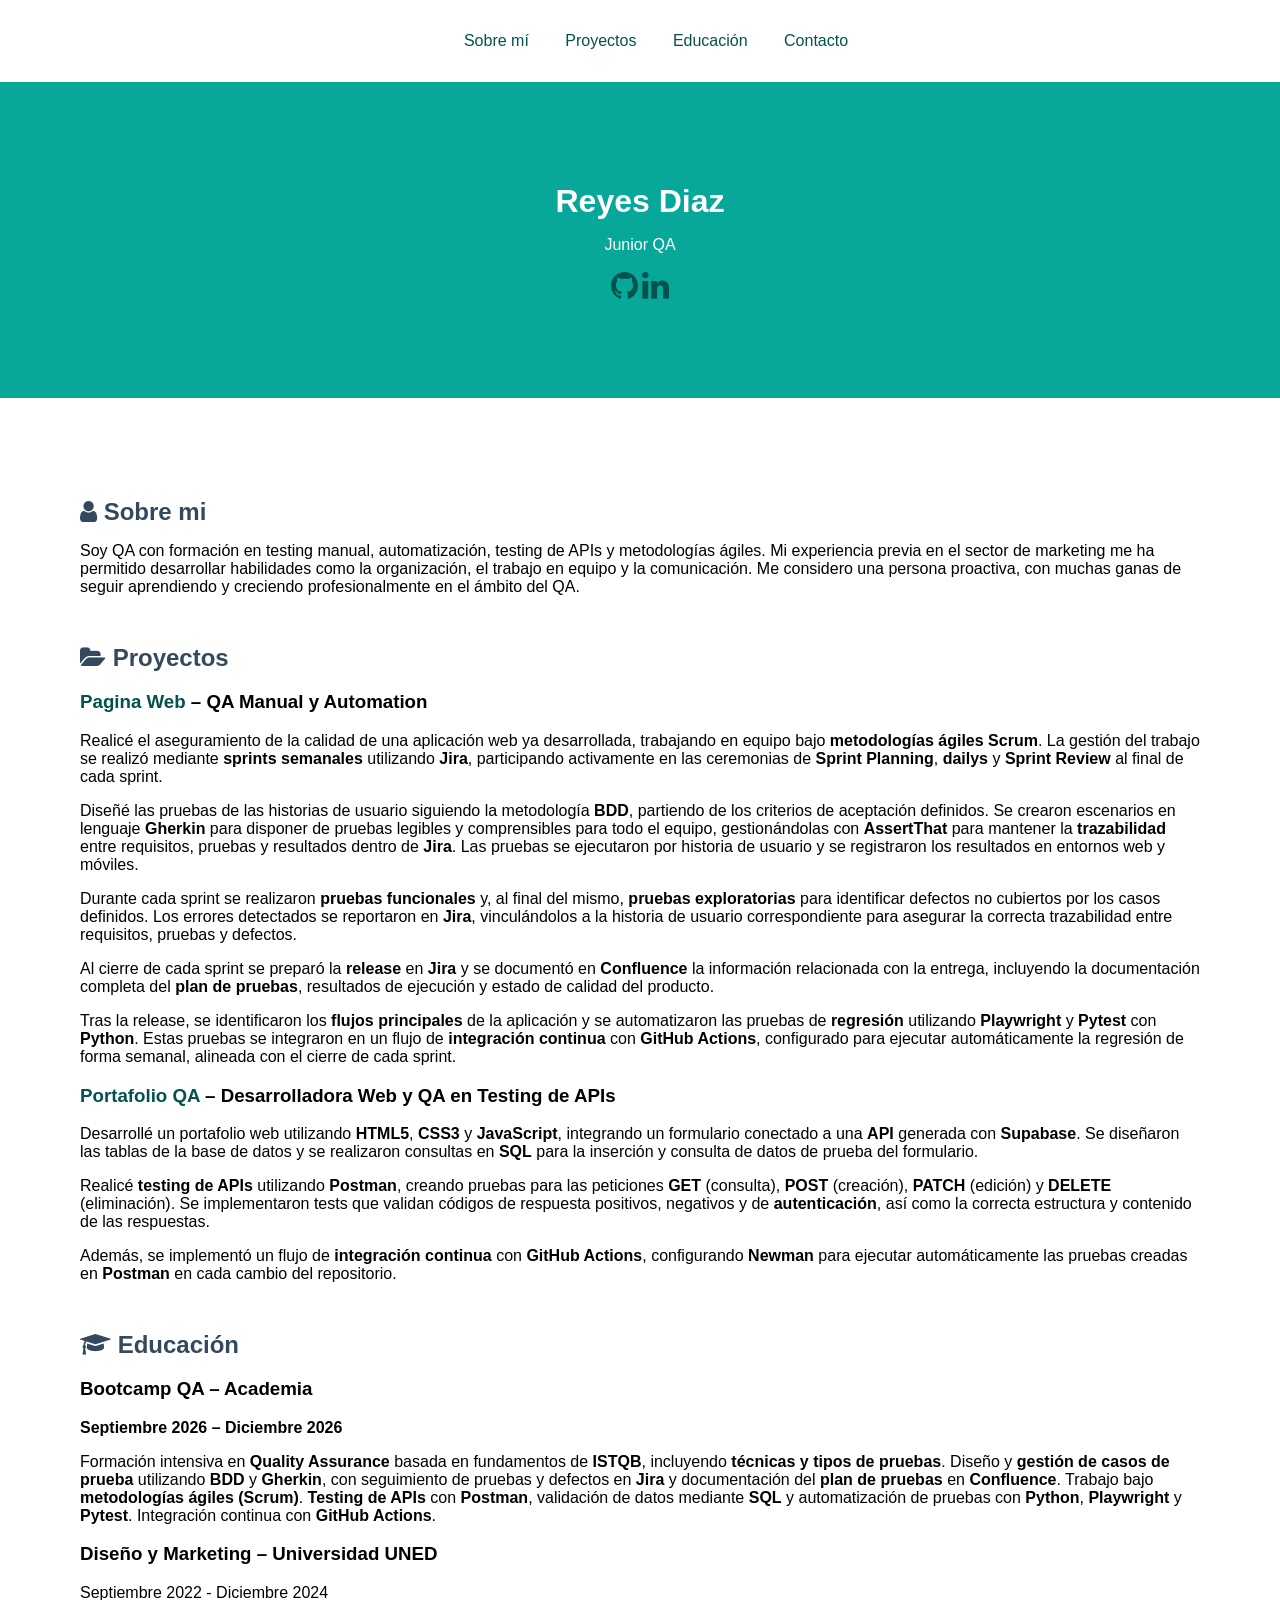
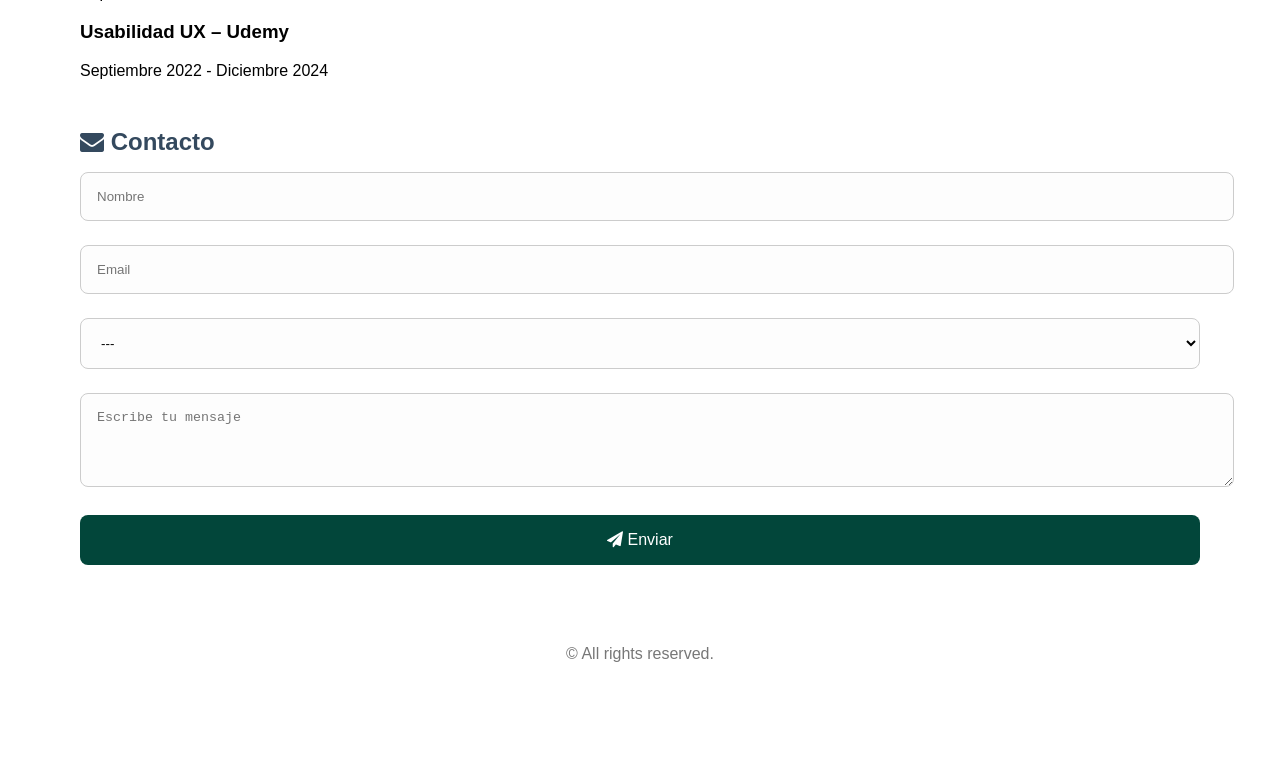
==== index.html @ e9821974 "Initial commit" ====
<!DOCTYPE html>
<html lang="es">

<head>
  <meta charset="UTF-8" />
  <meta name="viewport" content="width=device-width, initial-scale=1.0" />
  <meta name="description" content="Portfolio Reyes Cuesta QA" />
  <meta name="author" content="Reyes Cuesta" />
  <title>Reyes Cuesta - Portfolio</title>
  <link href="style.css" rel="stylesheet" />
  <!-- Importar Font Awesome para los iconos -->
  <link rel="stylesheet" href="https://cdnjs.cloudflare.com/ajax/libs/font-awesome/4.7.0/css/font-awesome.min.css" />
</head>

<body>
        <!-- Menú de navegación -->
  <nav>
      <ul>
        <li><a id="menusobremi" href="#sobremi">Sobre mí</a></li>
        <li><a id="menuproyectos" href="#proyectos">Proyectos</a></li>
        <li><a id="menueducacion" href="#educacion">Educación</a></li>
        <li><a id="menucontacto" href="#contacto">Contacto</a></li>
      </ul>
    </nav>
  <header>
    <h1 id="minombre">Reyes Diaz</h1>
    <p id="titulo">Junior QA</p>
    <p>
      <a id="linkgithub" href="https://github.com/Bootcamp-QA/" title="GitHub"
        class="fa fa-github fa-2x" aria-label="GitHub"></a>
      <a id="linklinkedin" href="https://www.linkedin.com/in/reyescuesta" title="LinkedIn"
        class="fa fa-linkedin fa-2x" aria-label="LinkedIn"></a>
    </p>
  </header>
  <main>
    <section id="sobremi">
      <h2 id="titulosobremi">
        <i class="fa fa-user"></i> Sobre mi
      </h2>
<p>
  Soy QA con formación en testing manual, automatización, testing de APIs y
  metodologías ágiles. Mi experiencia previa en el sector de marketing me ha permitido
  desarrollar habilidades como la organización, el trabajo en equipo y la comunicación.
  Me considero una persona proactiva, con muchas ganas de seguir aprendiendo y creciendo
  profesionalmente en el ámbito del QA.
</p>

    </section>

    <section id="proyectos">
      <h2 id="tituloproyectos">
        <i class="fa fa-folder-open"></i> Proyectos
      </h2>

      <h3>
        <a id="linkproyectoapi" href="https://yourwebsite.com" target="_blank">Pagina Web</a>
        – QA Manual y Automation
      </h3>
      <p>
  Realicé el aseguramiento de la calidad de una aplicación web ya desarrollada,
  trabajando en equipo bajo <strong>metodologías ágiles Scrum</strong>. La gestión del
  trabajo se realizó mediante <strong>sprints semanales</strong> utilizando
  <strong>Jira</strong>, participando activamente en las ceremonias de
  <strong>Sprint Planning</strong>, <strong>dailys</strong> y <strong>Sprint Review</strong>
  al final de cada sprint.
</p>

<p>
  Diseñé las pruebas de las historias de usuario siguiendo la metodología
  <strong>BDD</strong>, partiendo de los criterios de aceptación definidos. Se crearon
  escenarios en lenguaje <strong>Gherkin</strong> para disponer de pruebas legibles y
  comprensibles para todo el equipo, gestionándolas con <strong>AssertThat</strong> para
  mantener la <strong>trazabilidad</strong> entre requisitos, pruebas y resultados dentro
  de <strong>Jira</strong>. Las pruebas se ejecutaron por historia de usuario y se
  registraron los resultados en entornos web y móviles.
</p>

<p>
  Durante cada sprint se realizaron <strong>pruebas funcionales</strong> y, al final del
  mismo, <strong>pruebas exploratorias</strong> para identificar defectos no cubiertos por
  los casos definidos. Los errores detectados se reportaron en <strong>Jira</strong>,
  vinculándolos a la historia de usuario correspondiente para asegurar la correcta
  trazabilidad entre requisitos, pruebas y defectos.
</p>

<p>
  Al cierre de cada sprint se preparó la <strong>release</strong> en <strong>Jira</strong>
  y se documentó en <strong>Confluence</strong> la información relacionada con la entrega,
  incluyendo la documentación completa del <strong>plan de pruebas</strong>, resultados
  de ejecución y estado de calidad del producto.
</p>

<p>
  Tras la release, se identificaron los <strong>flujos principales</strong> de la
  aplicación y se automatizaron las pruebas de <strong>regresión</strong> utilizando
  <strong>Playwright</strong> y <strong>Pytest</strong> con <strong>Python</strong>. Estas
  pruebas se integraron en un flujo de <strong>integración continua</strong> con
  <strong>GitHub Actions</strong>, configurado para ejecutar automáticamente la regresión
  de forma semanal, alineada con el cierre de cada sprint.
</p>
      <h3>
        <a id="linkproyectoportafolio" href="https://yourwebsite.com">Portafolio QA</a>
        – Desarrolladora Web y QA en Testing de APIs
      </h3>
     <p>
  Desarrollé un portafolio web utilizando <strong>HTML5</strong>, <strong>CSS3</strong> y
  <strong>JavaScript</strong>, integrando un formulario conectado a una
  <strong>API</strong> generada con <strong>Supabase</strong>. Se diseñaron las tablas
  de la base de datos y se realizaron consultas en <strong>SQL</strong> para la
  inserción y consulta de datos de prueba del formulario.
</p>

<p>
  Realicé <strong>testing de APIs</strong> utilizando <strong>Postman</strong>, creando
  pruebas para las peticiones <strong>GET</strong> (consulta),
  <strong>POST</strong> (creación), <strong>PATCH</strong> (edición) y
  <strong>DELETE</strong> (eliminación). Se implementaron tests que validan códigos de
  respuesta positivos, negativos y de <strong>autenticación</strong>, así como la
  correcta estructura y contenido de las respuestas.
</p>

<p>
  Además, se implementó un flujo de <strong>integración continua</strong> con
  <strong>GitHub Actions</strong>, configurando <strong>Newman</strong> para ejecutar
  automáticamente las pruebas creadas en <strong>Postman</strong> en cada cambio del
  repositorio.
</p>
      
    </section>

    <section id="educacion">
      <h2 id="tituloeducacion">
        <i class="fa fa-graduation-cap"></i> Educación
      </h2>

      <h3>Bootcamp QA – Academia</h3>
<p><strong>Septiembre 2026 – Diciembre 2026</strong></p>
<p>
  Formación intensiva en <strong>Quality Assurance</strong> basada en fundamentos de
  <strong>ISTQB</strong>, incluyendo <strong>técnicas y tipos de pruebas</strong>.
  Diseño y <strong>gestión de casos de prueba</strong> utilizando
  <strong>BDD</strong> y <strong>Gherkin</strong>, con seguimiento de pruebas y defectos
  en <strong>Jira</strong> y documentación del <strong>plan de pruebas</strong> en
  <strong>Confluence</strong>. Trabajo bajo <strong>metodologías ágiles (Scrum)</strong>.
  <strong>Testing de APIs</strong> con <strong>Postman</strong>, validación de datos
  mediante <strong>SQL</strong> y automatización de pruebas con <strong>Python</strong>,
  <strong>Playwright</strong> y <strong>Pytest</strong>. Integración continua con
  <strong>GitHub Actions</strong>.
</p>


      <h3>Diseño y Marketing – Universidad UNED</h3>
      <p>Septiembre 2022 - Diciembre 2024</p>

         <h3>Usabilidad UX – Udemy</h3>
      <p>Septiembre 2022 - Diciembre 2024</p>
    </section>

<section id="contacto">
  <h2 id="titulocontacto">
    <i class="fa fa-envelope"></i> Contacto
  </h2>
  <form id="contactForm" onsubmit="return enviarFormulario(event)">
    <input id="nombre" type="text" placeholder="Nombre" />
    <input id="email" type="email" placeholder="Email" />
    <select id="asunto">
      <option value="">---</option>
      <option value="info">Información</option>
      <option value="job">Oferta Trabajo</option>
      <option value="other">Otro</option>
    </select>
    <textarea id="mensaje" rows="4" placeholder="Escribe tu mensaje"></textarea>
    <button id="enviar" type="submit">
      <i class="fa fa-paper-plane"></i> Enviar
    </button>
  </form>
  <p id="formMessage"></p>
</section>


  <footer>
    <p>&copy; All rights reserved.</p>
  </footer>
</body>
<script src="script.js" defer></script>
</html>
---- style.css ----
body {
  font-family: Verdana, Arial, sans-serif;
  font-size: 1rem;
  color: black;
  margin: 0;
}

header {
  background-color: rgb(7, 167, 153);
  color: white;
  padding: 5rem;
  text-align: center;
}

main {
  padding: 5rem;
  text-align: left;
}

nav {
  text-align: center;
  width:100%;
  padding: 1rem;
}

nav ul {
  padding: 0;
  margin: 0;
    background-color: white;
  
}

nav ul li {
  display: inline-block;
  margin: 0rem;
  font-size: 1rem;
  padding: 1rem;
  border-radius: 0.5rem ;

}
/* Menú vertical en móvil */
@media (max-width: 768px) {
  nav ul li {
    display: block;
    margin: 0.8rem 0;
  }
}

h1 {
  font-size: 2rem;
  margin-bottom: 1rem;
}

p {
  font-size: 1rem;
  margin-bottom: 1rem;
}

a {
  color: #02524e;
  text-decoration: none;
}

a:hover {
  text-decoration: underline;
}

section {
  margin-bottom: 3rem;
}

h2 {
  font-size: 1.5rem;
  margin-bottom: 1rem;
  color: #34495e;
}

/* FORMULARIO */
form {
  width: 100%;
  font-size: 1rem;
}

input,
textarea,
select {
  width: 100%;
  padding: 1rem;
  margin-bottom: 1.5rem;
  border: 1px solid #ccc;
  border-radius: 0.5rem;
  background-color: #fdfdfd;
}

button {
  width: 100%;
  padding: 1rem;
  background-color: #02463a;
  color: white;
  border: none;
  border-radius: 0.5rem;
  font-size: 1rem;
}

footer {
  margin-top: 2rem;
  padding: 1rem;
  font-size: 0.9rem;
  color: #777;
  text-align: center;
}

table {
  width: 100%;
  border-collapse: collapse;
  table-layout: fixed; /* CLAVE */
  font-family: Arial, sans-serif;
}

th, td {
  border: 1px solid #ddd;
  padding: 6px;
  font-size: 14px;
  word-wrap: break-word;
  overflow-wrap: break-word;
}

thead {
  background-color: #f4f4f4;
}

/* Móvil */
@media (max-width: 768px) {
  th, td {
    font-size: 12px;
    padding: 4px;
  }
}
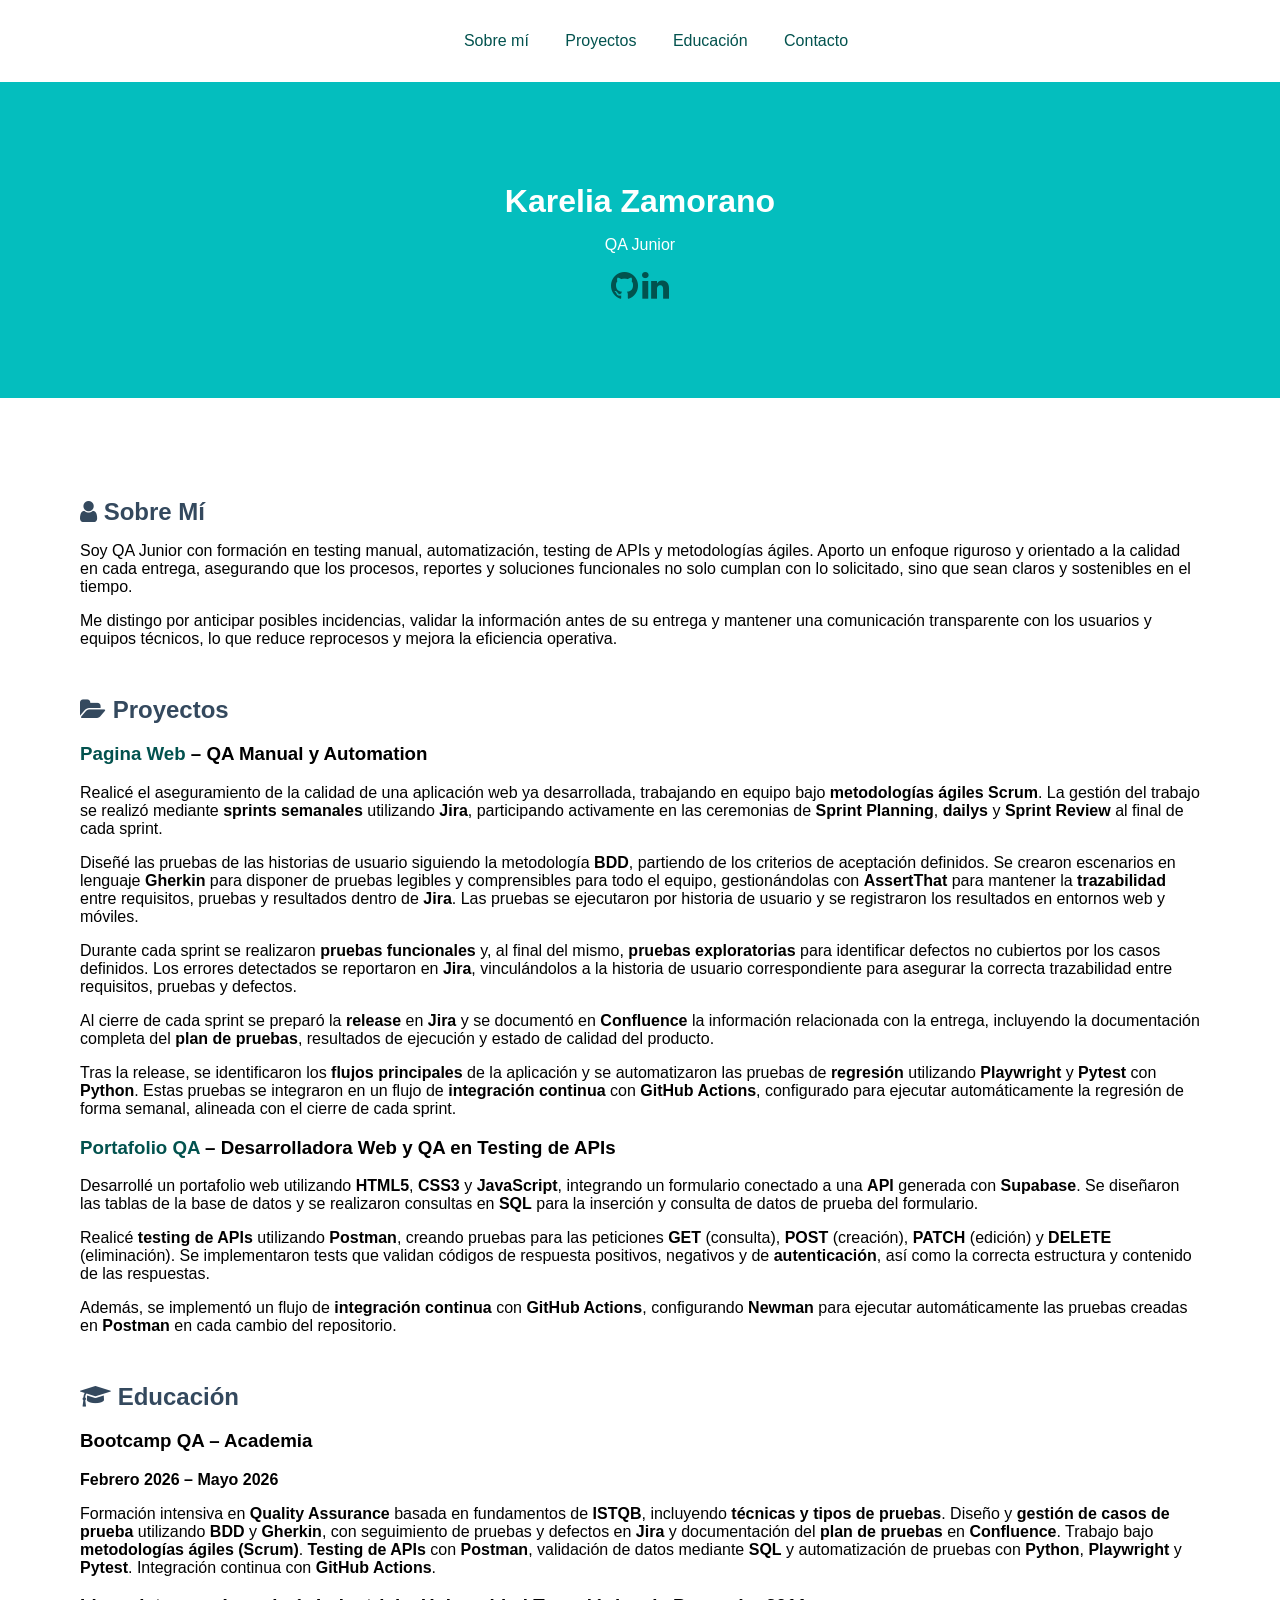
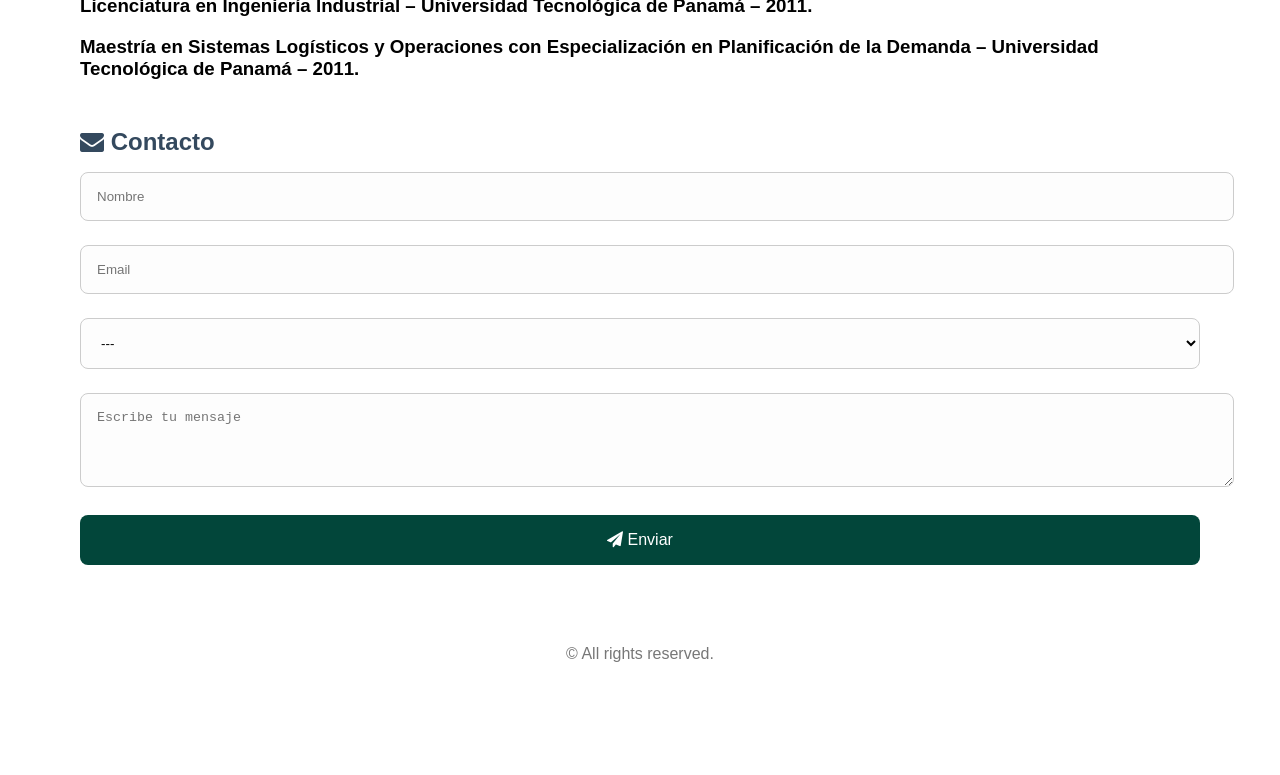
==== commit dd199966: "actualizacion template actualizacion de los datos originales del template por mis datos personales." ====
--- a/index.html
+++ b/index.html
@@ -4,9 +4,9 @@
 <head>
   <meta charset="UTF-8" />
   <meta name="viewport" content="width=device-width, initial-scale=1.0" />
-  <meta name="description" content="Portfolio Reyes Cuesta QA" />
-  <meta name="author" content="Reyes Cuesta" />
-  <title>Reyes Cuesta - Portfolio</title>
+  <meta name="description" content="Portfolio QA de Karelia Zamorano" />
+  <meta name="author" content="Karelia Zamorano" />
+  <title>Karelia Zamorano - Portfolio QA</title>
   <link href="style.css" rel="stylesheet" />
   <!-- Importar Font Awesome para los iconos -->
   <link rel="stylesheet" href="https://cdnjs.cloudflare.com/ajax/libs/font-awesome/4.7.0/css/font-awesome.min.css" />
@@ -23,26 +23,31 @@
       </ul>
     </nav>
   <header>
-    <h1 id="minombre">Reyes Diaz</h1>
-    <p id="titulo">Junior QA</p>
+    <h1 id="minombre">Karelia Zamorano</h1>
+    <p id="titulo">QA Junior</p>
     <p>
-      <a id="linkgithub" href="https://github.com/Bootcamp-QA/" title="GitHub"
+      <a id="linkgithub" href="https://github.com/kareliazamorano/" title="GitHub"
         class="fa fa-github fa-2x" aria-label="GitHub"></a>
-      <a id="linklinkedin" href="https://www.linkedin.com/in/reyescuesta" title="LinkedIn"
+      <a id="linklinkedin" href="https://www.linkedin.com/in/kareliazamorano" title="LinkedIn"
         class="fa fa-linkedin fa-2x" aria-label="LinkedIn"></a>
     </p>
   </header>
   <main>
     <section id="sobremi">
       <h2 id="titulosobremi">
-        <i class="fa fa-user"></i> Sobre mi
+        <i class="fa fa-user"></i> Sobre Mí
       </h2>
 <p>
-  Soy QA con formación en testing manual, automatización, testing de APIs y
-  metodologías ágiles. Mi experiencia previa en el sector de marketing me ha permitido
-  desarrollar habilidades como la organización, el trabajo en equipo y la comunicación.
-  Me considero una persona proactiva, con muchas ganas de seguir aprendiendo y creciendo
-  profesionalmente en el ámbito del QA.
+  Soy QA Junior con formación en testing manual, automatización, testing de APIs y
+  metodologías ágiles. Aporto un enfoque riguroso y orientado a la calidad en cada entrega, 
+  asegurando que los procesos, reportes y soluciones funcionales no solo cumplan con lo 
+  solicitado, sino que sean claros y sostenibles en el tiempo.
+</p>
+
+<p>
+  Me distingo por anticipar posibles incidencias, validar la información antes de su entrega y
+  mantener una comunicación transparente con los usuarios y equipos técnicos, lo que reduce
+  reprocesos y mejora la eficiencia operativa.
 </p>
 
     </section>
@@ -99,7 +104,7 @@
   de forma semanal, alineada con el cierre de cada sprint.
 </p>
       <h3>
-        <a id="linkproyectoportafolio" href="https://yourwebsite.com">Portafolio QA</a>
+        <a id="linkproyectoportafolio" href="https://github.com/KareliaQAOrganization/portfolio-qa-kz">Portafolio QA</a>
         – Desarrolladora Web y QA en Testing de APIs
       </h3>
      <p>
@@ -134,7 +139,7 @@
       </h2>
 
       <h3>Bootcamp QA – Academia</h3>
-<p><strong>Septiembre 2026 – Diciembre 2026</strong></p>
+<p><strong>Febrero 2026 – Mayo 2026</strong></p>
 <p>
   Formación intensiva en <strong>Quality Assurance</strong> basada en fundamentos de
   <strong>ISTQB</strong>, incluyendo <strong>técnicas y tipos de pruebas</strong>.
@@ -149,11 +154,13 @@
 </p>
 
 
-      <h3>Diseño y Marketing – Universidad UNED</h3>
-      <p>Septiembre 2022 - Diciembre 2024</p>
+      <h3>Licenciatura en Ingeniería Industrial – Universidad Tecnológica de Panamá – 2011.</h3>
+      <p>
 
-         <h3>Usabilidad UX – Udemy</h3>
-      <p>Septiembre 2022 - Diciembre 2024</p>
+      </p>  
+        
+      <h3>Maestría en Sistemas Logísticos y Operaciones con Especialización en Planificación
+          de la Demanda – Universidad Tecnológica de Panamá – 2011.</h3>
     </section>
 
 <section id="contacto">
--- a/style.css
+++ b/style.css
@@ -6,7 +6,7 @@
 }
 
 header {
-  background-color: rgb(7, 167, 153);
+  background-color: rgb(4, 190, 190);
   color: white;
   padding: 5rem;
   text-align: center;
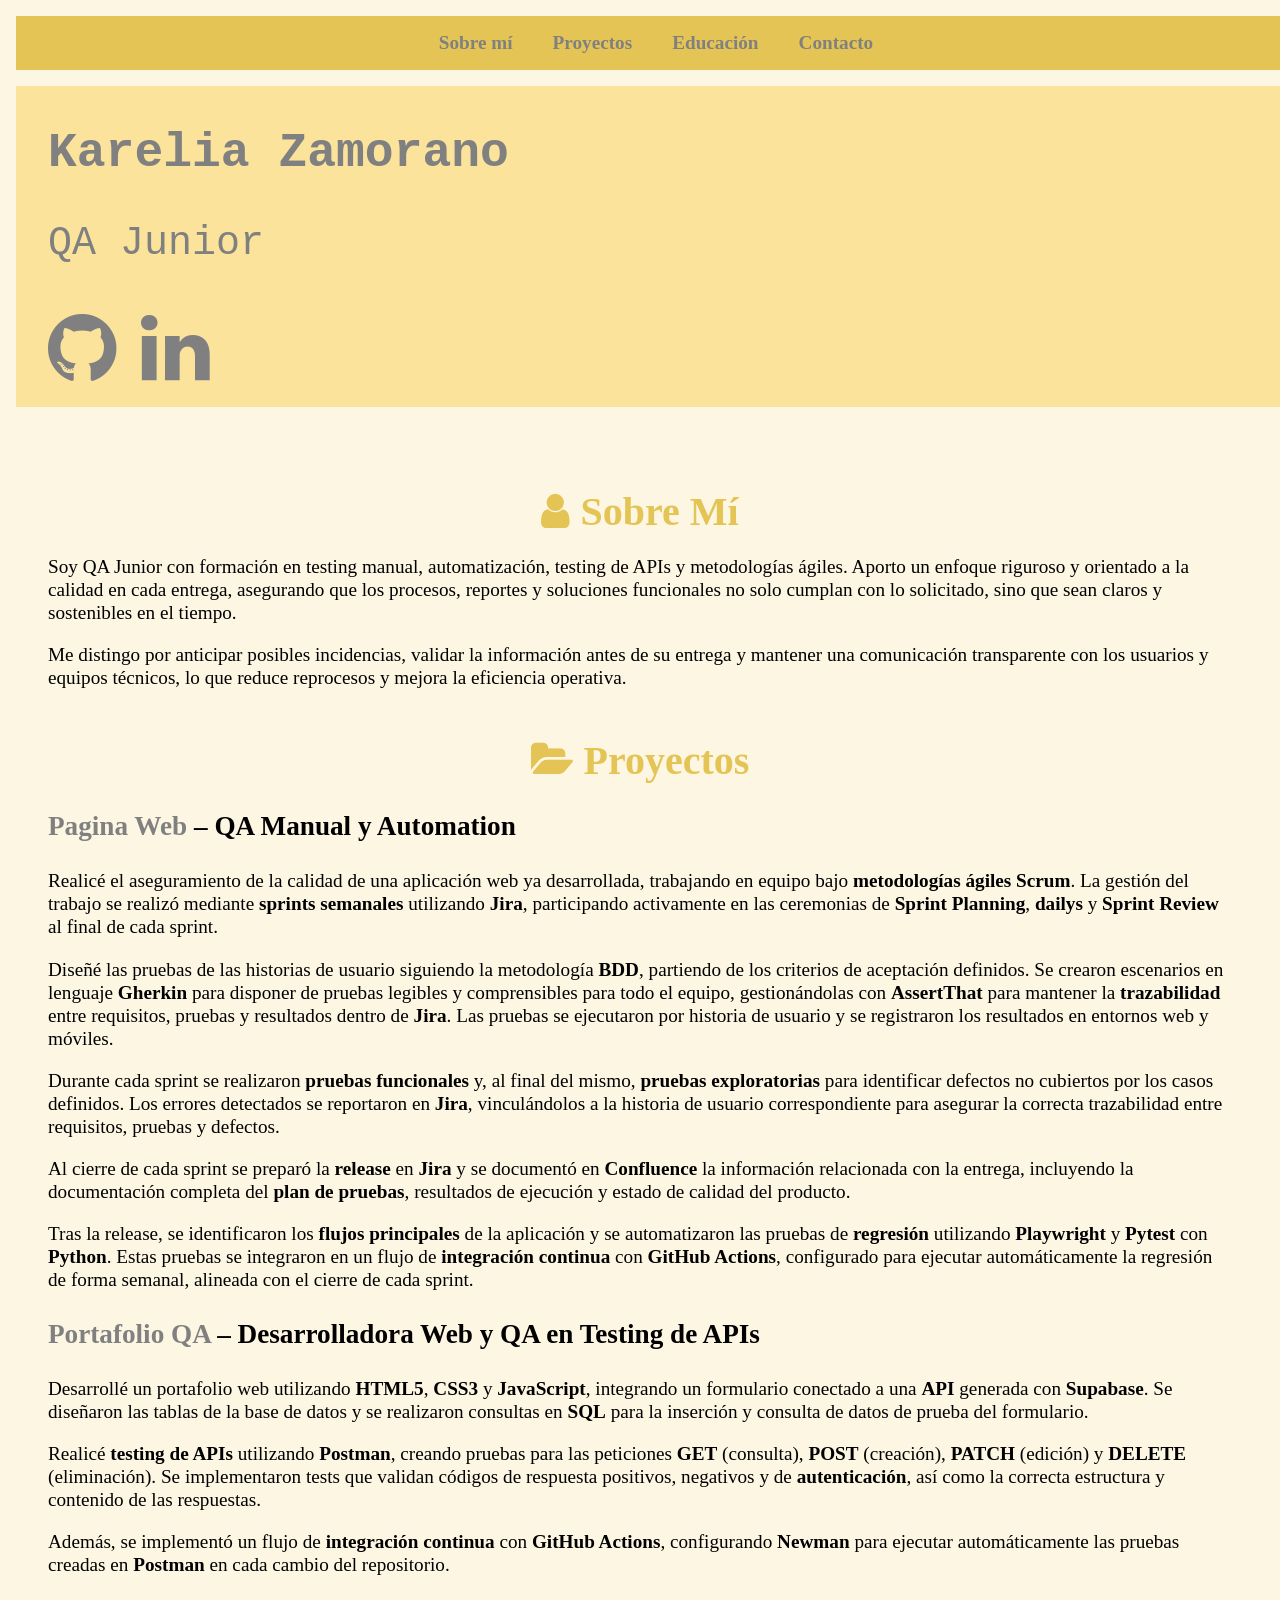
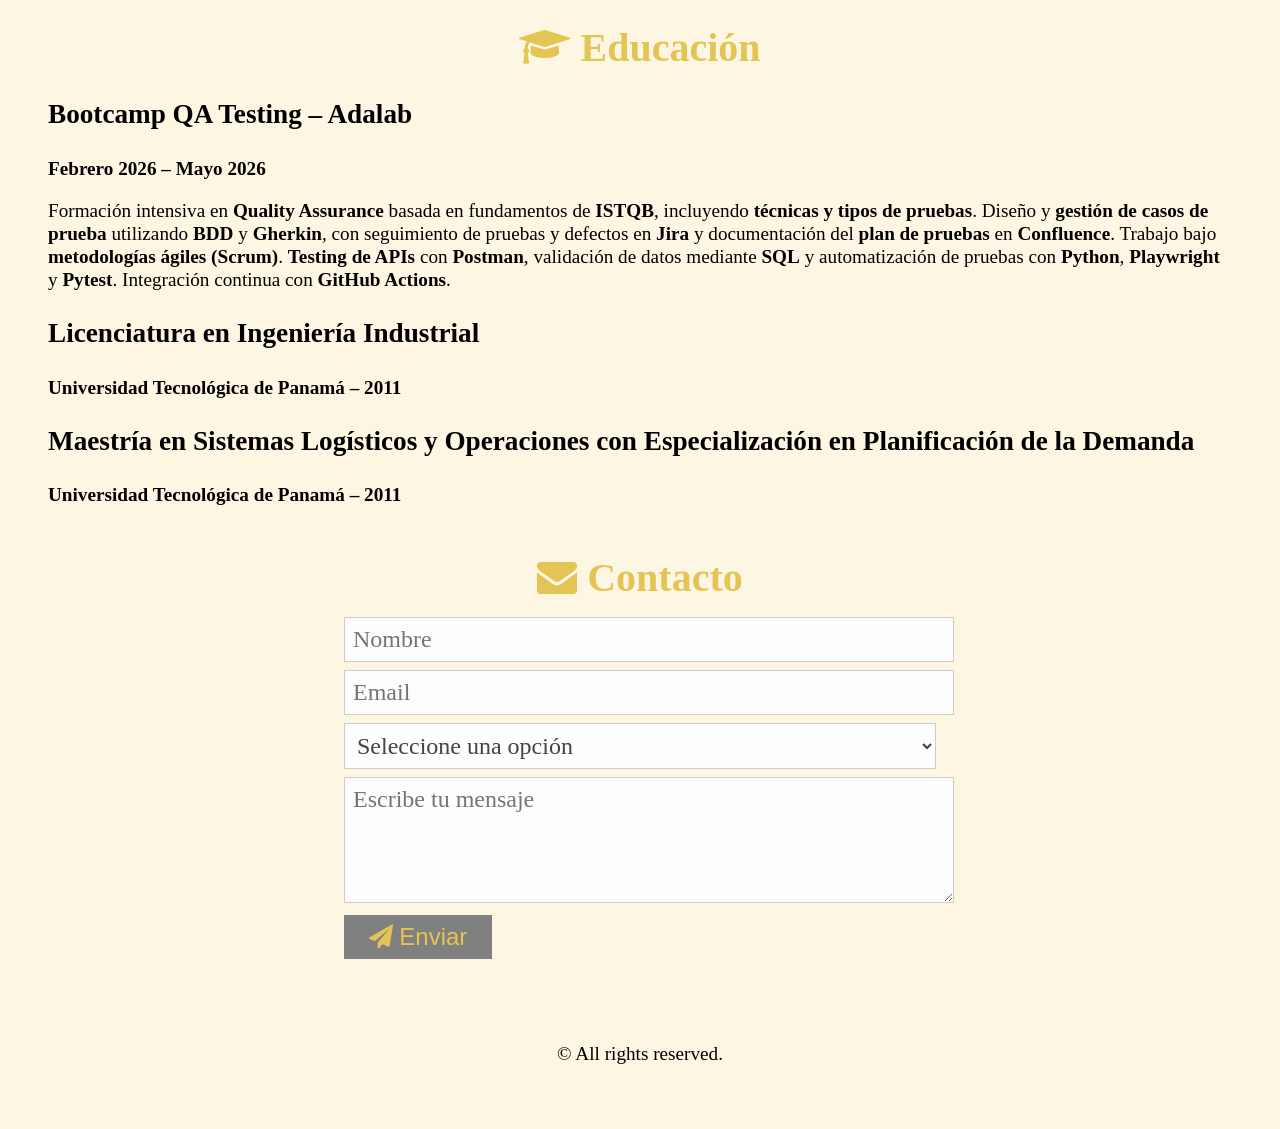
==== commit f36a11a6: "Color change There were changed the color of the webpage, fonts size, fonts type." ====
--- a/index.html
+++ b/index.html
@@ -58,7 +58,8 @@
       </h2>
 
       <h3>
-        <a id="linkproyectoapi" href="https://yourwebsite.com" target="_blank">Pagina Web</a>
+        <!-- El enlace se cambiará cuando se haga la automatización. mientras es el url de confluence -->
+        <a id="linkproyectoapi" href="https://equipo3qa.atlassian.net/wiki/home" target="_blank">Pagina Web</a>
         – QA Manual y Automation
       </h3>
       <p>
@@ -138,7 +139,7 @@
         <i class="fa fa-graduation-cap"></i> Educación
       </h2>
 
-      <h3>Bootcamp QA – Academia</h3>
+      <h3>Bootcamp QA Testing – Adalab</h3>
 <p><strong>Febrero 2026 – Mayo 2026</strong></p>
 <p>
   Formación intensiva en <strong>Quality Assurance</strong> basada en fundamentos de
@@ -154,13 +155,15 @@
 </p>
 
 
-      <h3>Licenciatura en Ingeniería Industrial – Universidad Tecnológica de Panamá – 2011.</h3>
+      <h3>Licenciatura en Ingeniería Industrial</h3>
+        <h4>Universidad Tecnológica de Panamá – 2011</h4>
       <p>
 
       </p>  
         
       <h3>Maestría en Sistemas Logísticos y Operaciones con Especialización en Planificación
-          de la Demanda – Universidad Tecnológica de Panamá – 2011.</h3>
+          de la Demanda</h3>
+          <h4>Universidad Tecnológica de Panamá – 2011</h4>
     </section>
 
 <section id="contacto">
@@ -169,15 +172,15 @@
   </h2>
   <form id="contactForm" onsubmit="return enviarFormulario(event)">
     <input id="nombre" type="text" placeholder="Nombre" />
-    <input id="email" type="email" placeholder="Email" />
-    <select id="asunto">
-      <option value="">---</option>
+    <input id="email" type="email" placeholder="Email" required/>
+    <select id="asunto" required>
+      <option value="" disabled selected>Seleccione una opción</option>
       <option value="info">Información</option>
       <option value="job">Oferta Trabajo</option>
       <option value="other">Otro</option>
     </select>
-    <textarea id="mensaje" rows="4" placeholder="Escribe tu mensaje"></textarea>
-    <button id="enviar" type="submit">
+    <textarea id="mensaje" rows="4" placeholder="Escribe tu mensaje" required maxlength="500"></textarea>
+    <button id="enviar" type="submit" required>
       <i class="fa fa-paper-plane"></i> Enviar
     </button>
   </form>
--- a/style.css
+++ b/style.css
@@ -1,19 +1,30 @@
 body {
-  font-family: Verdana, Arial, sans-serif;
-  font-size: 1rem;
-  color: black;
   margin: 0;
+  background-color: #fdf6e3;
+  color: light;
+  font-size: 2rem;
+  font-family: "Times new roman", times, serif;
 }
 
 header {
-  background-color: rgb(4, 190, 190);
-  color: white;
-  padding: 5rem;
-  text-align: center;
+  width: 100%;
+  background-color: #fce39c;
+  color: grey;
+  font-family: 'Courier New', Courier, monospace;
+  margin-left: 1rem;
+  margin-right: 1rem;
+  padding-left: 2rem;
+  padding-top: 0.5rem;
+  padding-bottom: 1rem;
+  text-align: left;
+  border-color: black;
+  p {
+    font-size: 2.5rem;
+  }
 }
 
 main {
-  padding: 5rem;
+  padding: 3rem;
   text-align: left;
 }
 
@@ -26,43 +37,47 @@
 nav ul {
   padding: 0;
   margin: 0;
-    background-color: white;
+    background-color: #e3c454;
   
 }
 
 nav ul li {
   display: inline-block;
   margin: 0rem;
-  font-size: 1rem;
+  font-size: 1.2rem;
+  color: lightgray;
   padding: 1rem;
-  border-radius: 0.5rem ;
-
+  border-radius: 0rem;
 }
 /* Menú vertical en móvil */
 @media (max-width: 768px) {
   nav ul li {
     display: block;
-    margin: 0.8rem 0;
+    margin: 0;
+    background-color: #e3c454;
+    color: white;
   }
 }
 
 h1 {
-  font-size: 2rem;
-  margin-bottom: 1rem;
+  font-size: 3rem;
+  margin-bottom: 0rem;
 }
 
 p {
-  font-size: 1rem;
-  margin-bottom: 1rem;
+  font-size: 1.2rem;
+  line-height: 1.2;
+  margin-bottom: 0rem;
 }
 
 a {
-  color: #02524e;
+  color: gray;
+  font-weight: bold;
   text-decoration: none;
 }
 
 a:hover {
-  text-decoration: underline;
+  color: lightgray
 }
 
 section {
@@ -70,14 +85,25 @@
 }
 
 h2 {
-  font-size: 1.5rem;
+  background-color: #fdf6e3;
+  font-size: 2.5rem;
   margin-bottom: 1rem;
-  color: #34495e;
+  color: #e3c454;
+  text-align: center;
+}
+
+h3 {
+  font-size: 1.7rem;
+}
+
+h4 {
+  font-size: 1.2rem;
 }
 
 /* FORMULARIO */
 form {
-  width: 100%;
+  width: 50%;
+  margin: 0 auto;
   font-size: 1rem;
 }
 
@@ -85,28 +111,31 @@
 textarea,
 select {
   width: 100%;
-  padding: 1rem;
-  margin-bottom: 1.5rem;
+  padding: 0.5rem;
+  margin-bottom: 0.5rem;
   border: 1px solid #ccc;
-  border-radius: 0.5rem;
+  border-radius: 0rem;
   background-color: #fdfdfd;
+  font-family: "Times New Roman", Times, serif;
+  font-size: 1.5rem;
+  color: #444;
 }
 
 button {
-  width: 100%;
-  padding: 1rem;
-  background-color: #02463a;
-  color: white;
+  width: 25%;
+  padding: 0.5rem;
+  background-color: grey;
+  color: #e3c454;
   border: none;
-  border-radius: 0.5rem;
-  font-size: 1rem;
+  border-radius: 0rem;
+  font-size: 1.5rem;
 }
 
 footer {
   margin-top: 2rem;
   padding: 1rem;
   font-size: 0.9rem;
-  color: #777;
+  color: black;
   text-align: center;
 }
 
@@ -132,9 +161,7 @@
 /* Móvil */
 @media (max-width: 768px) {
   th, td {
-    font-size: 12px;
-    padding: 4px;
+    font-size: 10px;
+    padding: 2px;
   }
-}
-
-
+}
